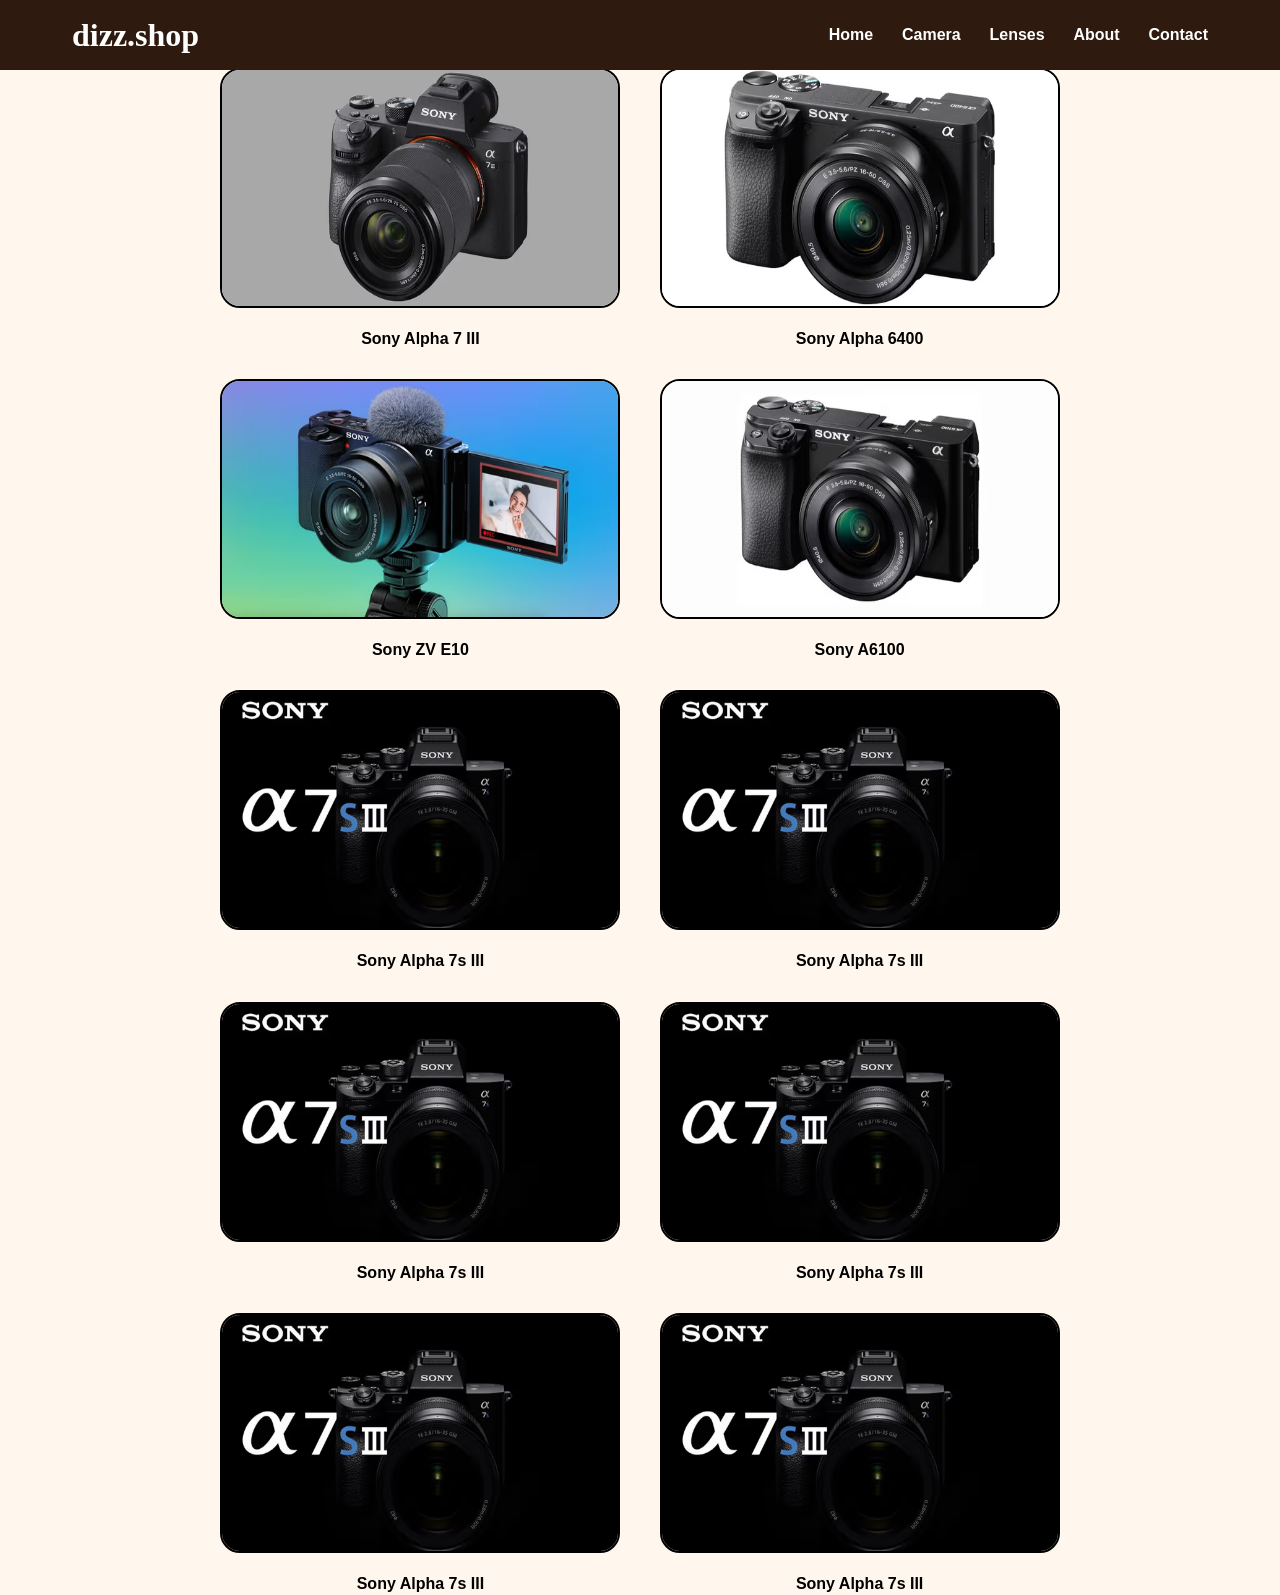
==== index1.html @ 1482baeb "Add files via upload" ====
<!DOCTYPE html>
<html lang="en">

<head>
    <meta charset="UTF-8">
    <meta name="viewport" content="width=device-width, initial-scale=1.0">
    <title>Sony-A7-III-mirrorless-camera</title>
    <style>
        * {
            margin: 0;
            padding: 0;
            box-sizing: border-box;
            font-family: 'Segoe UI', Tahoma, Geneva, Verdana, sans-serif;
        }

        body {
            height: 100vh;
            background-color: #fff6ed;
            color: #000000;
            scroll-behavior: smooth;

        }

        li {
            list-style: none;
        }

        a {
            text-decoration: none;
            color: #ffffff;
            font-weight: bold;
            font-size: 1rem;
        }

        a:hover {
            color: coral;
        }

        header {
            position: fixed;
            width: 100%;
            padding: 0 2rem;
            background-color: #2e1a0f;
        }

        .navbar {
            width: 100%;
            height: 70px;
            display: flex;
            align-items: center;
            justify-content: space-between;
            margin-left: 0;

        }

        .navbar .navitems {
            display: flex;
            align-items: center;
            gap: 1.8rem;
            margin-right: 40px;
        }

        .logo h1 {
            font-family: cursive;
            color: white;
            margin: 40px;
        }

        @media (max-width: 815px) {
            header {
                height: 130px;
            }

            a {
                font-size: 12px;
            }

            .navbar {
                flex-direction: column;
                align-items: flex-start;
                gap: 0.5rem;
            }

            .logo h1 {
                font-size: 15px;
                margin: 0;
                margin-top: 8px;

            }

            .navbar .navitems {
                display: flexbox;
                flex-direction: row;
                flex-wrap: wrap;
                gap: 1rem;
                margin-top: 20px;
                margin-left: 10%;

            }
        }

        /* Camera section */

        .camera-sec {
            display: flex;
            justify-content: center;
            align-items: center;
            flex-wrap: wrap;
            text-align: center;
            gap: 1.2rem;
            padding-top: 10px;
            margin-top: 20px;

        }

        .camera-sec h1 {
            margin-bottom: 10px;
        }

        .camera-sec div img {
            width: 400px;
            height: 240px;
            border: 2px solid black;
            border-radius: 20px;
            cursor: pointer;
            margin: 10px;
            box-shadow: #363636;
        }

        .camera-sec div img:hover {
            transform: scale(1.04);
            transition: 300ms;
        }

        .camera-sec h2 a {
            color: black;
        }

        .camera-sec h2 a:hover {
            color: #8b5e3c;
        }

        @media (max-width: 400px) {
            .camera-sec div img {
                max-width: 190px;
                height: 170px;
            }
        }
    </style>
</head>

<body>
    <header>
        <div class="navbar">
            <div class="logo">
                <h1>dizz.shop</h1>
            </div>

            <ul class="navitems">
                <li><a href="/index.html">Home</a></li>
                <li><a href="/index.html">Camera</a></li>
                <li><a href="/index.html">Lenses</a></li>
                <li><a href="/index.html">About</a></li>
                <li><a href="/index.html">Contact</a></li>
            </ul>
        </div>
    </header>
    <section id="camera">
        <h1 class="cameratitle">Cameras</h1>
        <div class="camera-sec">

            <div>
                <img src="images/Sony-A7-III-mirrorless-camera.avif" alt="">
                <h2><a href="sonya7.html">Sony Alpha 7 III</a></h2>
            </div>
            <div>
                <img src="images/sony-alpha-a6400-unveiled.avif" alt="">
                <h2><a href="#">Sony Alpha 6400</a></h2>
            </div>
            <div>
                <img src="images/Sony-ZV-E10.avif" alt="">
                <h2><a href="#">Sony ZV E10</a></h2>
            </div>
            <div>
                <img src="images/Sony-A6100.avif" alt="">
                <h2><a href="#">Sony A6100</a></h2>
            </div>
            <div>
                <img src="images/Sony-a7S-III.avif" alt="">
                <h2><a href="#">Sony Alpha 7s III</a></h2>
            </div>
             <div>
                <img src="images/Sony-a7S-III.avif" alt="">
                <h2><a href="#">Sony Alpha 7s III</a></h2>
            </div>
             <div>
                <img src="images/Sony-a7S-III.avif" alt="">
                <h2><a href="#">Sony Alpha 7s III</a></h2>
            </div>
             <div>
                <img src="images/Sony-a7S-III.avif" alt="">
                <h2><a href="#">Sony Alpha 7s III</a></h2>
            </div>
             <div>
                <img src="images/Sony-a7S-III.avif" alt="">
                <h2><a href="#">Sony Alpha 7s III</a></h2>
            </div>
             <div>
                <img src="images/Sony-a7S-III.avif" alt="">
                <h2><a href="#">Sony Alpha 7s III</a></h2>
            </div>

        </div>
    </section>
</body>

</html>
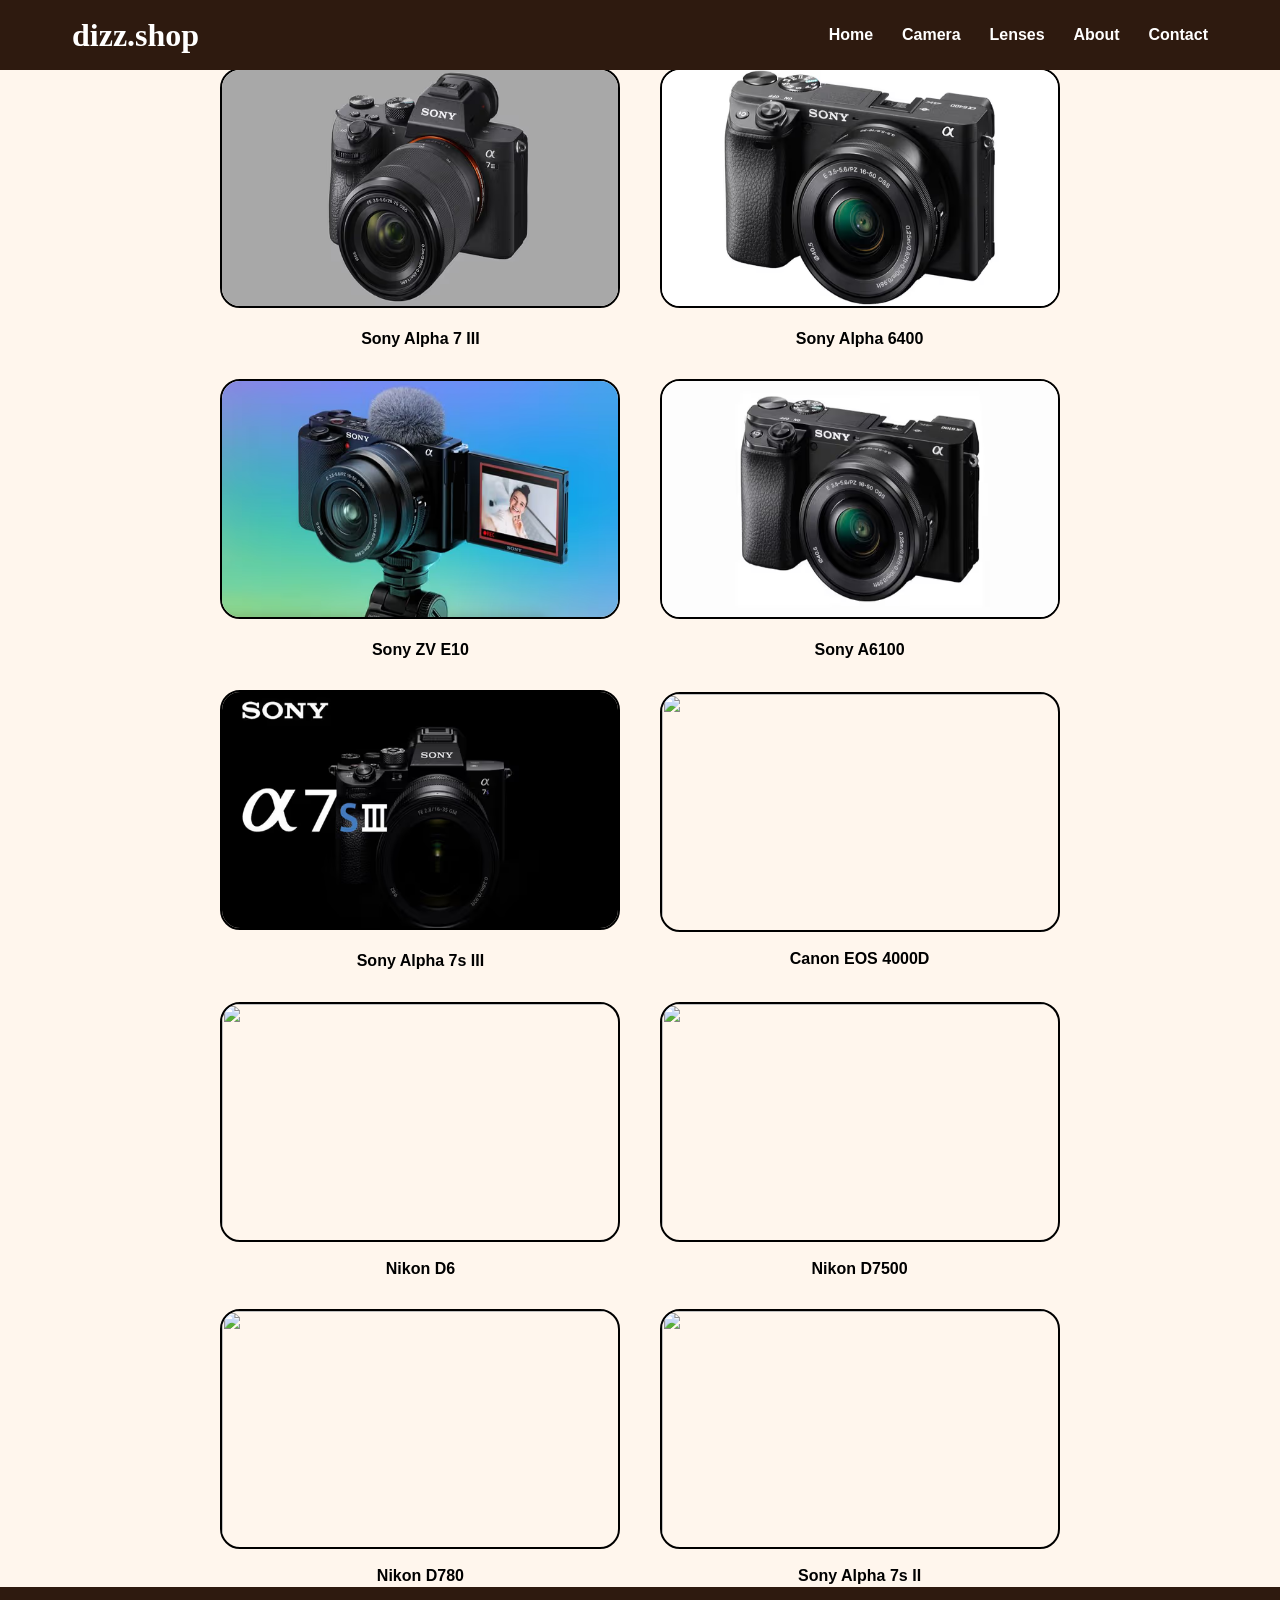
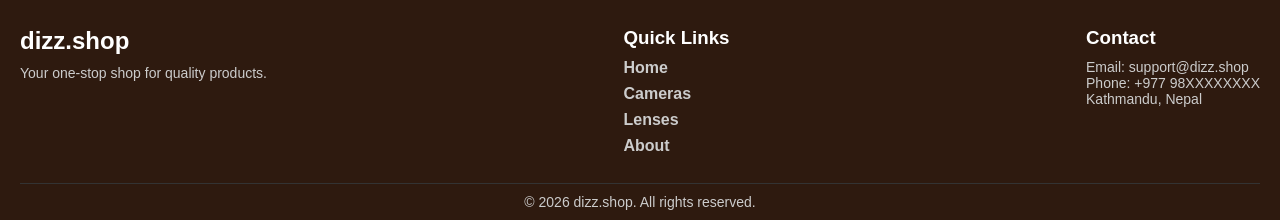
==== commit 1e64854b: "Add files via upload" ====
--- a/index1.html
+++ b/index1.html
@@ -146,6 +146,66 @@
                 height: 170px;
             }
         }
+
+        .footer {
+            background: #2e1a0f;
+            color: #fff;
+            padding: 40px 20px 10px;
+            font-family: Arial, sans-serif;
+        }
+
+        .footer-container {
+            display: flex;
+            flex-wrap: wrap;
+            justify-content: space-between;
+            gap: 30px;
+        }
+
+        .footer h2,
+        .footer h3 {
+            margin-bottom: 10px;
+        }
+
+        .footer p {
+            font-size: 14px;
+            color: #ccc;
+        }
+
+        .footer-links ul {
+            list-style: none;
+            padding: 0;
+        }
+
+        .footer-links ul li {
+            margin-bottom: 8px;
+        }
+
+        .footer-links ul li a {
+            text-decoration: none;
+            color: #ccc;
+            transition: 0.3s;
+        }
+
+        .footer-links ul li a:hover {
+            color: #d2a679;
+        }
+
+        .footer-bottom {
+            text-align: center;
+            border-top: 1px solid #333;
+            margin-top: 20px;
+            padding-top: 10px;
+            font-size: 13px;
+            color: #aaa;
+        }
+
+        /* Responsive */
+        @media (max-width: 768px) {
+            .footer-container {
+                flex-direction: column;
+                text-align: center;
+            }
+        }
     </style>
 </head>
 
@@ -161,10 +221,11 @@
                 <li><a href="/index.html">Camera</a></li>
                 <li><a href="/index.html">Lenses</a></li>
                 <li><a href="/index.html">About</a></li>
-                <li><a href="/index.html">Contact</a></li>
+                <li><a href="/index.html #contact">Contact</a></li>
             </ul>
         </div>
     </header>
+   
     <section id="camera">
         <h1 class="cameratitle">Cameras</h1>
         <div class="camera-sec">
@@ -186,32 +247,63 @@
                 <h2><a href="#">Sony A6100</a></h2>
             </div>
             <div>
-                <img src="images/Sony-a7S-III.avif" alt="">
+                <img src="images/Sony-a7S-III.avif" alt="" ">
                 <h2><a href="#">Sony Alpha 7s III</a></h2>
             </div>
-             <div>
-                <img src="images/Sony-a7S-III.avif" alt="">
-                <h2><a href="#">Sony Alpha 7s III</a></h2>
-            </div>
-             <div>
-                <img src="images/Sony-a7S-III.avif" alt="">
-                <h2><a href="#">Sony Alpha 7s III</a></h2>
-            </div>
-             <div>
-                <img src="images/Sony-a7S-III.avif" alt="">
-                <h2><a href="#">Sony Alpha 7s III</a></h2>
-            </div>
-             <div>
-                <img src="images/Sony-a7S-III.avif" alt="">
-                <h2><a href="#">Sony Alpha 7s III</a></h2>
-            </div>
-             <div>
-                <img src="images/Sony-a7S-III.avif" alt="">
-                <h2><a href="#">Sony Alpha 7s III</a></h2>
+            <div>
+                <img src="images/canon Eos 4000D.webp" alt="" style="background-size: contain;">
+                <h2><a href="#">Canon EOS 4000D</a></h2>
+            </div>
+            <div>
+                <img src="images/Canon D6.png" alt="">
+                <h2><a href="#">Nikon D6</a></h2>
+            </div>
+            <div>
+                <img src="images/canon D7500.png" alt="">
+                <h2><a href="#">Nikon D7500</a></h2>
+            </div>
+            <div>
+                <img src="images/canon D780.png" alt="">
+                <h2><a href="#">Nikon D780</a></h2>
+            </div>
+            <div>
+                <img src="images/sony A7 II.jpg" alt="">
+                <h2><a href="#">Sony Alpha 7s II</a></h2>
             </div>
 
         </div>
     </section>
+     <footer class="footer">
+        <div class="footer-container">
+
+            <div class="footer-brand">
+                <h2>dizz.shop</h2>
+                <p>Your one-stop shop for quality products.</p>
+            </div>
+
+            <div class="footer-links">
+                <h3>Quick Links</h3>
+                <ul>
+                    <li><a href="index.html">Home</a></li>
+                    <li><a href="index.html">Cameras</a></li>
+                    <li><a href="index.html">Lenses</a></li>
+                    <li><a href="index.html">About</a></li>
+                </ul>
+            </div>
+
+            <div class="footer-contact">
+                <h3>Contact</h3>
+                <p>Email: support@dizz.shop</p>
+                <p>Phone: +977 98XXXXXXXX</p>
+                <p>Kathmandu, Nepal</p>
+            </div>
+
+        </div>
+
+        <div class="footer-bottom">
+            <p>© 2026 dizz.shop. All rights reserved.</p>
+        </div>
+    </footer>
 </body>
 
 </html>
